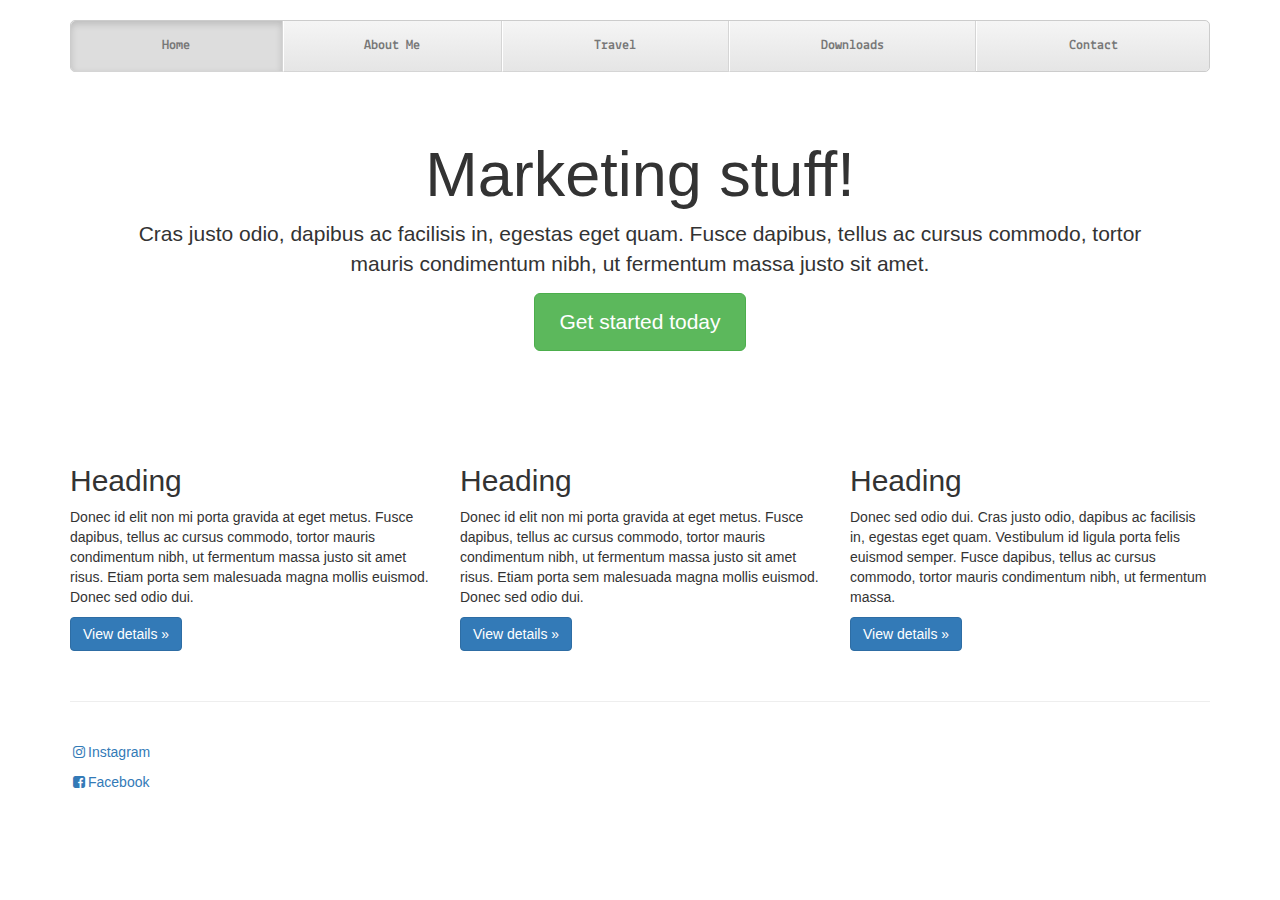
==== index.html @ 90b0741c "v5" ====
<!DOCTYPE html>
<html lang="en">
  <head>
    <meta charset="utf-8">
    <meta http-equiv="X-UA-Compatible" content="IE=edge">
    <meta name="viewport" content="width=device-width, initial-scale=1">
    <!-- The above 3 meta tags *must* come first in the head; any other head content must come *after* these tags -->
    <meta name="description" content="">
    <meta name="author" content="">
    <link rel="icon" href="turntable.png">

    <title>KIEI924 Final Project - Kyle Hughes</title>

    <link href='http://fonts.googleapis.com/css?family=Lekton' rel='stylesheet' type='text/css'>
    <link href='http://fonts.googleapis.com/css?family=Molengo' rel='stylesheet' type='text/css'>
    <link href="http://maxcdn.bootstrapcdn.com/font-awesome/4.2.0/css/font-awesome.min.css" rel="stylesheet">
    <link href="css/bootstrap.min.css" rel="stylesheet">
    <link href="css/styles.css" rel="stylesheet">

  </head>

  <body>

    <div class="container">

      <!-- The justified navigation menu is meant for single line per list item.
           Multiple lines will require custom code not provided by Bootstrap. -->
      <div class="masthead">
        <nav>
          <ul class="nav nav-justified">
            <li class="active"><a href="index.html">Home</a></li>
            <li><a href="about_me.html">About Me</a></li>
            <li><a href="travel.html">Travel</a></li>
            <li><a href="#">Downloads</a></li>
            <li><a href="mailto:k-hughes@kellogg.northwestern.edu?subject=Mail from KIEI-924 Site">Contact</a></li>
          </ul>
        </nav>
      </div>

      <!-- Jumbotron -->
      <div class="jumbotron">
        <h1>Marketing stuff!</h1>
        <p class="lead">Cras justo odio, dapibus ac facilisis in, egestas eget quam. Fusce dapibus, tellus ac cursus commodo, tortor mauris condimentum nibh, ut fermentum massa justo sit amet.</p>
        <p><a class="btn btn-lg btn-success" href="#" role="button">Get started today</a></p>
      </div>

      <!-- Example row of columns -->
      <div class="row">
        <div class="col-lg-4">
          <h2>Heading</h2>
          <p>Donec id elit non mi porta gravida at eget metus. Fusce dapibus, tellus ac cursus commodo, tortor mauris condimentum nibh, ut fermentum massa justo sit amet risus. Etiam porta sem malesuada magna mollis euismod. Donec sed odio dui. </p>
          <p><a class="btn btn-primary" href="#" role="button">View details &raquo;</a></p>
        </div>
        <div class="col-lg-4">
          <h2>Heading</h2>
          <p>Donec id elit non mi porta gravida at eget metus. Fusce dapibus, tellus ac cursus commodo, tortor mauris condimentum nibh, ut fermentum massa justo sit amet risus. Etiam porta sem malesuada magna mollis euismod. Donec sed odio dui. </p>
          <p><a class="btn btn-primary" href="#" role="button">View details &raquo;</a></p>
       </div>
        <div class="col-lg-4">
          <h2>Heading</h2>
          <p>Donec sed odio dui. Cras justo odio, dapibus ac facilisis in, egestas eget quam. Vestibulum id ligula porta felis euismod semper. Fusce dapibus, tellus ac cursus commodo, tortor mauris condimentum nibh, ut fermentum massa.</p>
          <p><a class="btn btn-primary" href="#" role="button">View details &raquo;</a></p>
        </div>
      </div>


      <footer class="footer">
        <p><a href="https://www.instagram.com/analog_rhombus/"><i class="fa fa-instagram fa-fw"></i>Instagram</p>
        <p><a href="https://www.facebook.com/analogrhombus"><i class="fa fa-facebook-square fa-fw"></i>Facebook</p>
      </footer>

    </div>


  </body>
</html>
---- css/styles.css ----
body {
  padding-top: 20px;
}

.footer {
  padding-top: 40px;
  padding-bottom: 40px;
  margin-top: 40px;
  border-top: 1px solid #eee;
}

/* Main marketing message and sign up button */
.jumbotron {
  text-align: center;
  background-color: transparent;
}
.jumbotron .btn {
  padding: 14px 24px;
  font-size: 21px;
}

/* Customize the nav-justified links to be fill the entire space of the .navbar */

.nav-justified {
  background-color: #eee;
  border: 1px solid #ccc;
  border-radius: 5px;
}
.nav-justified > li > a {
  padding-top: 15px;
  padding-bottom: 15px;
  margin-bottom: 0;
  font-weight: bold;
  color: #777;
  text-align: center;
  background-color: #e5e5e5; /* Old browsers */
  background-image: -webkit-gradient(linear, left top, left bottom, from(#f5f5f5), to(#e5e5e5));
  background-image: -webkit-linear-gradient(top, #f5f5f5 0%, #e5e5e5 100%);
  background-image:      -o-linear-gradient(top, #f5f5f5 0%, #e5e5e5 100%);
  background-image:         linear-gradient(to bottom, #f5f5f5 0%,#e5e5e5 100%);
  filter: progid:DXImageTransform.Microsoft.gradient( startColorstr='#f5f5f5', endColorstr='#e5e5e5',GradientType=0 ); /* IE6-9 */
  background-repeat: repeat-x; /* Repeat the gradient */
  border-bottom: 1px solid #d5d5d5;
}
.nav-justified > .active > a,
.nav-justified > .active > a:hover,
.nav-justified > .active > a:focus {
  background-color: #ddd;
  background-image: none;
  -webkit-box-shadow: inset 0 3px 7px rgba(0,0,0,.15);
          box-shadow: inset 0 3px 7px rgba(0,0,0,.15);
}
.nav-justified > li:first-child > a {
  border-radius: 5px 5px 0 0;
}
.nav-justified > li:last-child > a {
  border-bottom: 0;
  border-radius: 0 0 5px 5px;
}

@media (min-width: 768px) {
  .nav-justified {
    max-height: 52px;
  }
  .nav-justified > li > a {
    border-right: 1px solid #d5d5d5;
    border-left: 1px solid #fff;
  }
  .nav-justified > li:first-child > a {
    border-left: 0;
    border-radius: 5px 0 0 5px;
  }
  .nav-justified > li:last-child > a {
    border-right: 0;
    border-radius: 0 5px 5px 0;
  }
}

/* Responsive: Portrait tablets and up */
@media screen and (min-width: 768px) {
  /* Remove the padding we set earlier */
  .masthead,
  .marketing,
  .footer {
    padding-right: 0;
    padding-left: 0;
  }
}

.nav {
  font-family: 'Lekton', Georgia, Times, serif;
  font-size: 14px;
}

.travel {
  padding-top: 20px;
}

.jumbotron {
    background-image: url("img/vinyl.jpg");
}
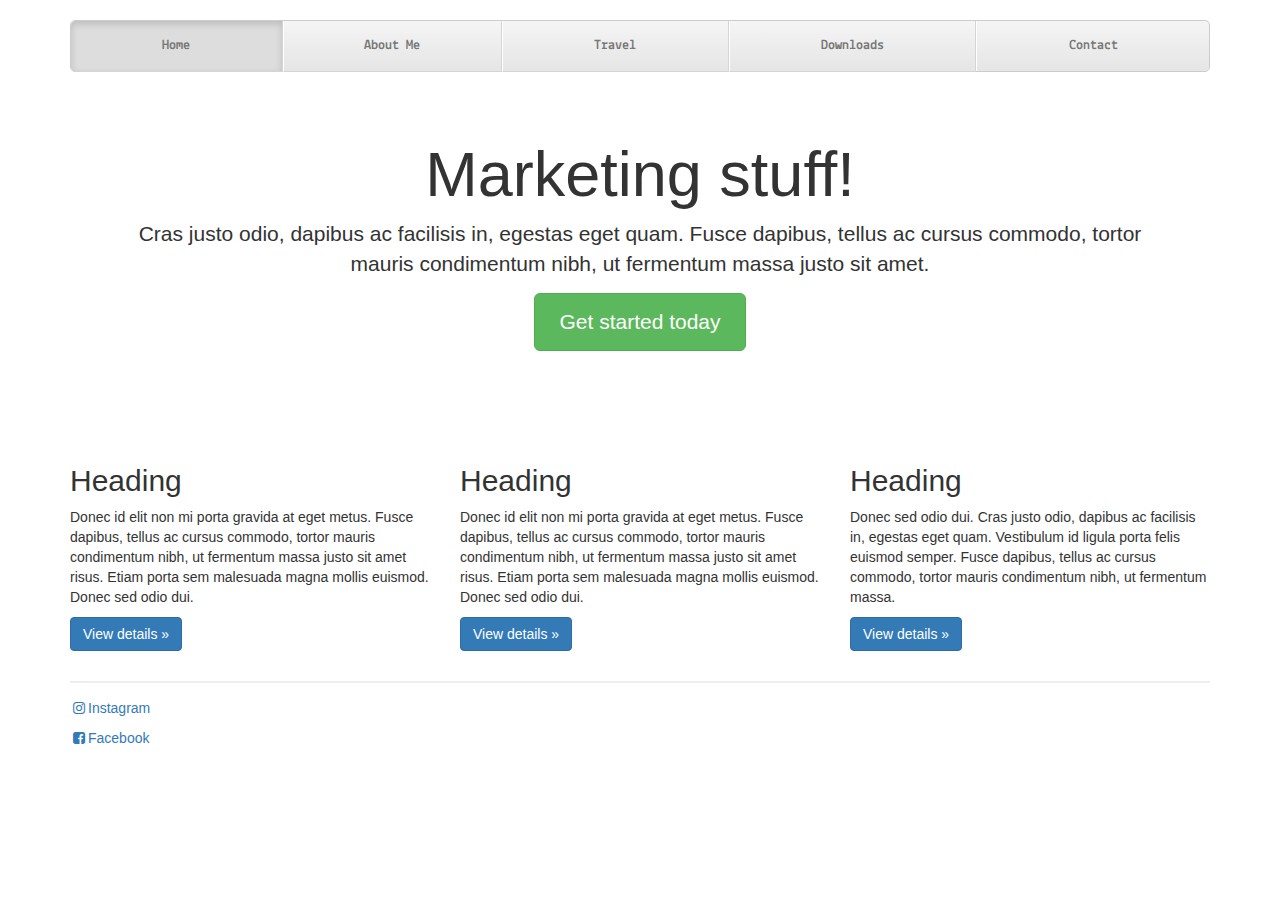
==== commit 32ba9ed6: "fix" ====
--- a/css/styles.css
+++ b/css/styles.css
@@ -3,10 +3,10 @@
 }
 
 .footer {
-  padding-top: 40px;
-  padding-bottom: 40px;
-  margin-top: 40px;
-  border-top: 1px solid #eee;
+  padding-top: 15px;
+  padding-bottom: 15px;
+  margin-top: 20px;
+  border-top: 2px solid #eee;
 }
 
 /* Main marketing message and sign up button */
@@ -95,7 +95,3 @@
 .travel {
   padding-top: 20px;
 }
-
-.jumbotron {
-    background-image: url("img/vinyl.jpg");
-}
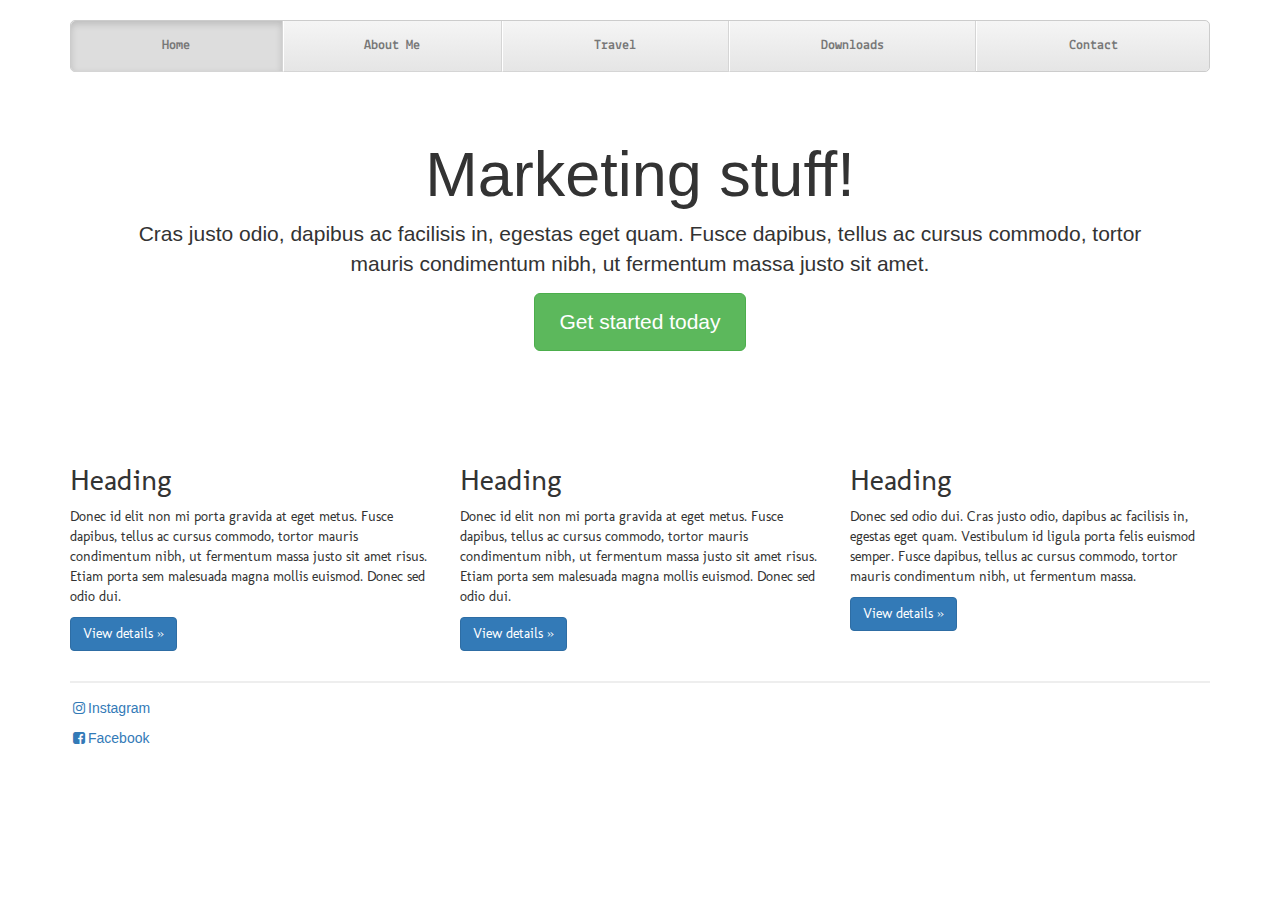
==== commit d79c0ce7: "update" ====
--- a/index.html
+++ b/index.html
@@ -44,7 +44,6 @@
         <p><a class="btn btn-lg btn-success" href="#" role="button">Get started today</a></p>
       </div>
 
-      <!-- Example row of columns -->
       <div class="row">
         <div class="col-lg-4">
           <h2>Heading</h2>
--- a/css/styles.css
+++ b/css/styles.css
@@ -95,3 +95,8 @@
 .travel {
   padding-top: 20px;
 }
+
+.row {
+  font-family: 'Molengo', Georgia, Times, serif;
+  font-size: 14px;
+}
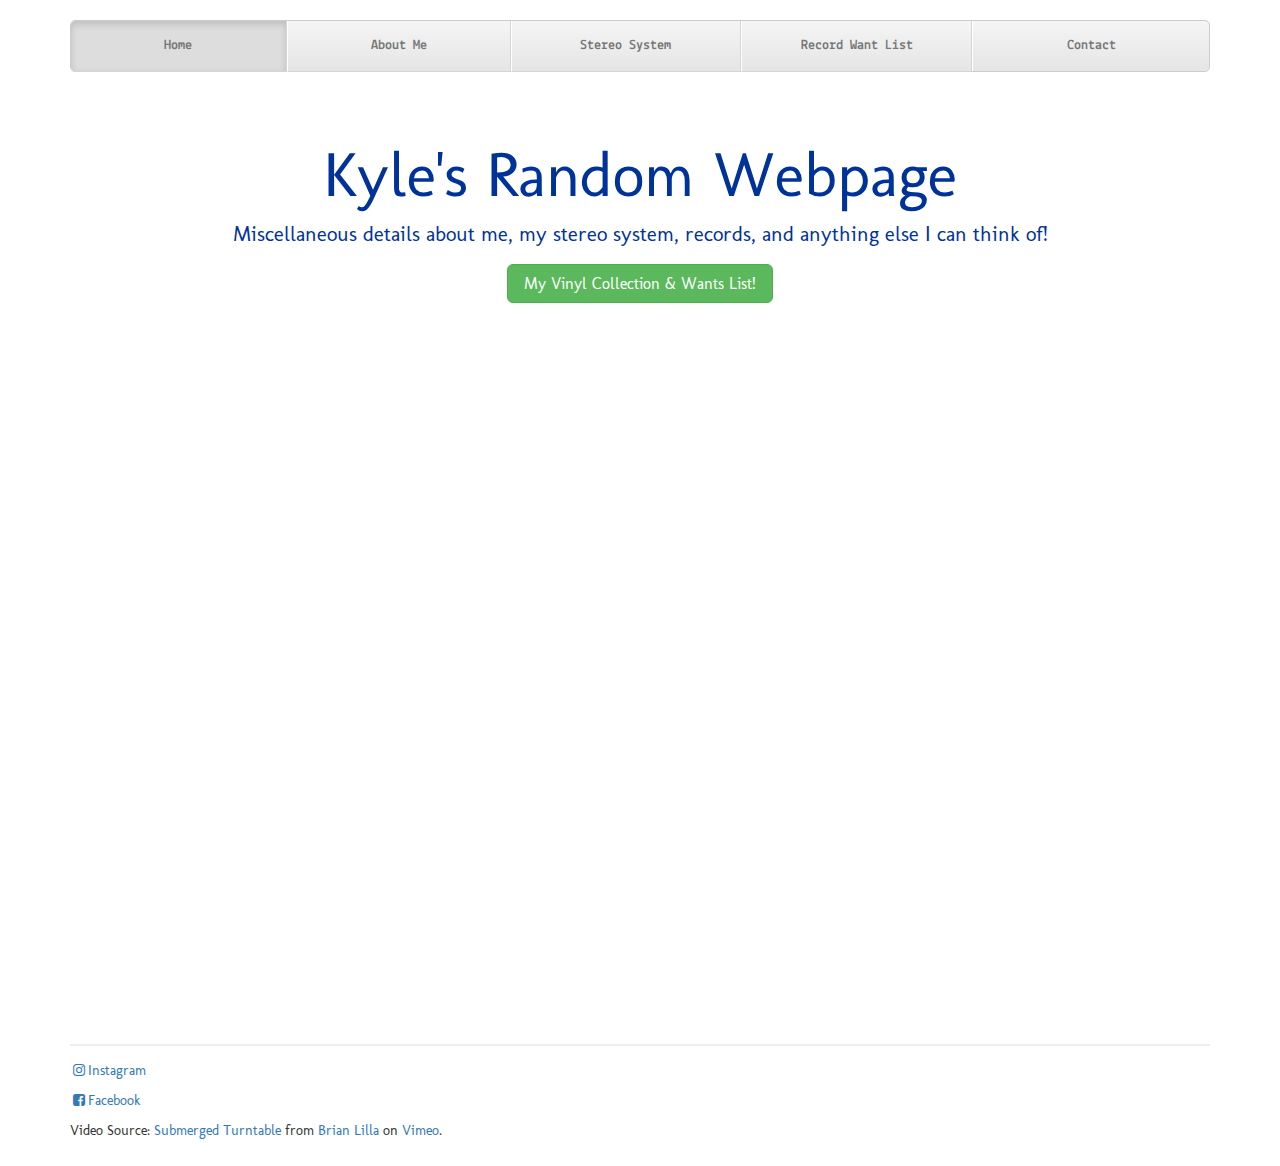
==== commit 70e648b0: "updated" ====
--- a/index.html
+++ b/index.html
@@ -30,8 +30,8 @@
           <ul class="nav nav-justified">
             <li class="active"><a href="index.html">Home</a></li>
             <li><a href="about_me.html">About Me</a></li>
-            <li><a href="travel.html">Travel</a></li>
-            <li><a href="#">Downloads</a></li>
+            <li><a href="stereo.html">Stereo System</a></li>
+            <li><a href="ebay.html">Record Want List</a></li>
             <li><a href="mailto:k-hughes@kellogg.northwestern.edu?subject=Mail from KIEI-924 Site">Contact</a></li>
           </ul>
         </nav>
@@ -39,33 +39,26 @@
 
       <!-- Jumbotron -->
       <div class="jumbotron">
-        <h1>Marketing stuff!</h1>
-        <p class="lead">Cras justo odio, dapibus ac facilisis in, egestas eget quam. Fusce dapibus, tellus ac cursus commodo, tortor mauris condimentum nibh, ut fermentum massa justo sit amet.</p>
-        <p><a class="btn btn-lg btn-success" href="#" role="button">Get started today</a></p>
+        <h1>Kyle's Random Webpage</h1>
+        <p class="lead">Miscellaneous details about me, my stereo system, records, and anything else I can think of!</p>
+        <p><a class="btn btn-lg btn-success" target="_blank" href="http://howsyouredge.com/swap/display.php?page=44" role="button">My Vinyl Collection & Wants List!</a></p>
       </div>
 
-      <div class="row">
-        <div class="col-lg-4">
-          <h2>Heading</h2>
-          <p>Donec id elit non mi porta gravida at eget metus. Fusce dapibus, tellus ac cursus commodo, tortor mauris condimentum nibh, ut fermentum massa justo sit amet risus. Etiam porta sem malesuada magna mollis euismod. Donec sed odio dui. </p>
-          <p><a class="btn btn-primary" href="#" role="button">View details &raquo;</a></p>
-        </div>
-        <div class="col-lg-4">
-          <h2>Heading</h2>
-          <p>Donec id elit non mi porta gravida at eget metus. Fusce dapibus, tellus ac cursus commodo, tortor mauris condimentum nibh, ut fermentum massa justo sit amet risus. Etiam porta sem malesuada magna mollis euismod. Donec sed odio dui. </p>
-          <p><a class="btn btn-primary" href="#" role="button">View details &raquo;</a></p>
-       </div>
-        <div class="col-lg-4">
-          <h2>Heading</h2>
-          <p>Donec sed odio dui. Cras justo odio, dapibus ac facilisis in, egestas eget quam. Vestibulum id ligula porta felis euismod semper. Fusce dapibus, tellus ac cursus commodo, tortor mauris condimentum nibh, ut fermentum massa.</p>
-          <p><a class="btn btn-primary" href="#" role="button">View details &raquo;</a></p>
-        </div>
-      </div>
+      <div class="container">
+        <div class="row">
+          <div class="span6">
+            <div class="embed-responsive embed-responsive-16by9">
+            <iframe src="https://player.vimeo.com/video/38449496" width="100%" height="281" frameborder="0" webkitallowfullscreen mozallowfullscreen allowfullscreen></iframe>
+    </div>
+    </div>
+    </div>
+    </div>
 
 
-      <footer class="footer">
-        <p><a href="https://www.instagram.com/analog_rhombus/"><i class="fa fa-instagram fa-fw"></i>Instagram</p>
-        <p><a href="https://www.facebook.com/analogrhombus"><i class="fa fa-facebook-square fa-fw"></i>Facebook</p>
+      <footer class="footer footerfont">
+        <p><a href="https://www.instagram.com/analog_rhombus/"><i class="fa fa-instagram fa-fw"></i>Instagram</a></p>
+        <p><a href="https://www.facebook.com/analogrhombus"><i class="fa fa-facebook-square fa-fw"></i>Facebook</a></p>
+        <p>Video Source: <a href="https://player.vimeo.com/video/38449496">Submerged Turntable</a> from <a href="https://vimeo.com/brianlilla">Brian Lilla</a> on <a href="https://vimeo.com">Vimeo</a>.</p>
       </footer>
 
     </div>
--- a/css/styles.css
+++ b/css/styles.css
@@ -1,5 +1,6 @@
 body {
   padding-top: 20px;
+  /*background-color: #b2cecf;*/
 }
 
 .footer {
@@ -9,14 +10,19 @@
   border-top: 2px solid #eee;
 }
 
-/* Main marketing message and sign up button */
 .jumbotron {
   text-align: center;
   background-color: transparent;
+  margin-bottom: 0px;
+  background-image: url(img/vinyl.jpg);
+  background-position: 0% 25%;
+  background-size: cover;
+  background-repeat: no-repeat;
+  color: #003399;
 }
 .jumbotron .btn {
-  padding: 14px 24px;
-  font-size: 21px;
+  padding: 8px 16px;
+  font-size: 16px;
 }
 
 /* Customize the nav-justified links to be fill the entire space of the .navbar */
@@ -92,11 +98,11 @@
   font-size: 14px;
 }
 
-.travel {
+.pics {
   padding-top: 20px;
 }
 
-.row {
+.container {
   font-family: 'Molengo', Georgia, Times, serif;
   font-size: 14px;
 }
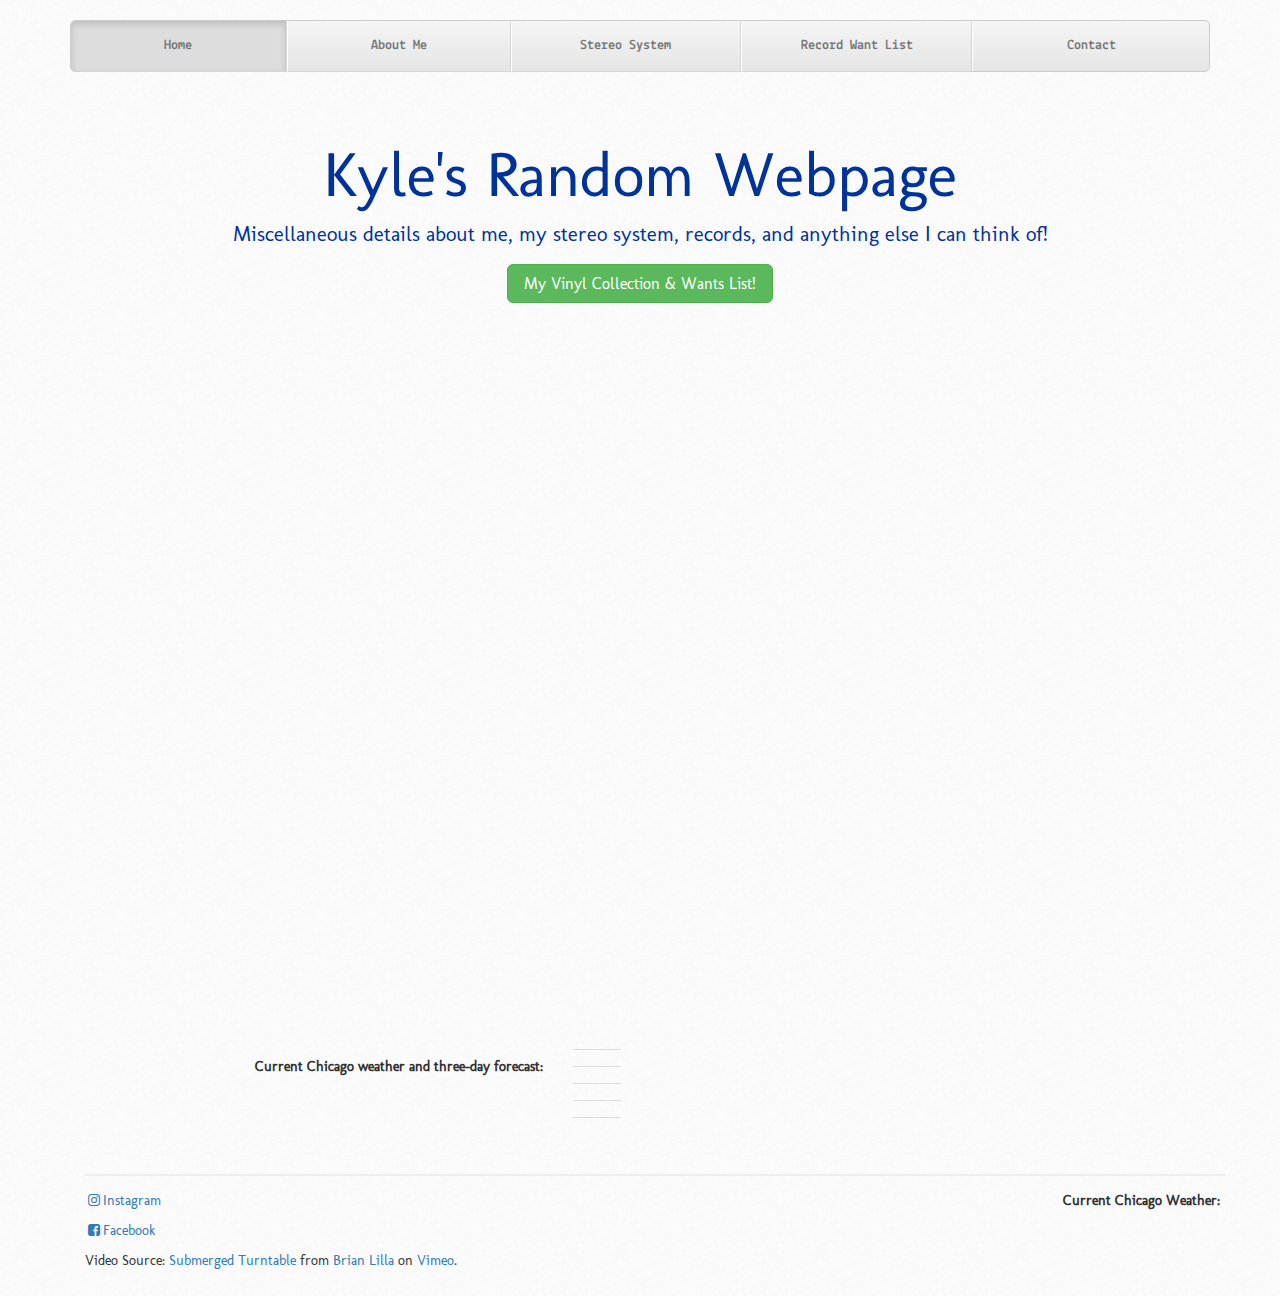
==== commit 8298d0fb: "updated" ====
--- a/index.html
+++ b/index.html
@@ -15,7 +15,12 @@
     <link href='http://fonts.googleapis.com/css?family=Molengo' rel='stylesheet' type='text/css'>
     <link href="http://maxcdn.bootstrapcdn.com/font-awesome/4.2.0/css/font-awesome.min.css" rel="stylesheet">
     <link href="css/bootstrap.min.css" rel="stylesheet">
+    <link rel="stylesheet" type="text/css" href="css/weather-icons.min.css">
+    <link rel="stylesheet" href="http://yui.yahooapis.com/pure/0.6.0/pure-min.css">
     <link href="css/styles.css" rel="stylesheet">
+    <script src="http://ajax.googleapis.com/ajax/libs/jquery/1.11.3/jquery.min.js"></script>
+    <script src="js/bootstrap.min.js"></script>
+    <script src="js/weather.js"></script>
 
   </head>
 
@@ -49,16 +54,57 @@
           <div class="span6">
             <div class="embed-responsive embed-responsive-16by9">
             <iframe src="https://player.vimeo.com/video/38449496" width="100%" height="281" frameborder="0" webkitallowfullscreen mozallowfullscreen allowfullscreen></iframe>
-    </div>
-    </div>
-    </div>
+            </div>
+          </div>
+        </div>
+      <div class="row weather-app">
+        <div class="col-sm-5 text-right">
+          <h5><strong>Current Chicago weather and three-day forecast:</strong></h5>
+        </div>
+        <div class="col-sm-7">
+          <table class="table" style="width: auto">
+            <tr>
+              <td class="current"></td>
+              <td class="weather-report"></td>
+              <td class="weather-icon"></td>
+            </tr>
+            <tr>
+              <td class ="td-date"></td>
+              <td class="td-report"></td>
+              <td class="td-icon"></td>
+            </tr>
+            <tr>
+              <td class ="tm-date"></td>
+              <td class="tm-report"></td>
+              <td class="tm-icon"></td>
+            </tr>
+            <tr>
+              <td class ="da-date"></td>
+              <td class="da-report"></td>
+              <td class="da-icon"></td>
+            </tr>
+            <tr>
+              <td class ="d3-date"></td>
+              <td class="d3-report"></td>
+              <td class="d3-icon"></td>
+            </tr>
+          </table>
+        </div>
+
     </div>
 
 
-      <footer class="footer footerfont">
-        <p><a href="https://www.instagram.com/analog_rhombus/"><i class="fa fa-instagram fa-fw"></i>Instagram</a></p>
-        <p><a href="https://www.facebook.com/analogrhombus"><i class="fa fa-facebook-square fa-fw"></i>Facebook</a></p>
-        <p>Video Source: <a href="https://player.vimeo.com/video/38449496">Submerged Turntable</a> from <a href="https://vimeo.com/brianlilla">Brian Lilla</a> on <a href="https://vimeo.com">Vimeo</a>.</p>
+      <footer class="footer">
+        <div class="row">
+          <div class="col-sm-8">
+            <p><a href="https://www.instagram.com/analog_rhombus/"><span class="fa fa-instagram fa-fw"></span>Instagram</a></p>
+            <p><a href="https://www.facebook.com/analogrhombus"><span class="fa fa-facebook-square fa-fw"></span>Facebook</a></p>
+            <p>Video Source: <a href="https://player.vimeo.com/video/38449496">Submerged Turntable</a> from <a href="https://vimeo.com/brianlilla">Brian Lilla</a> on <a href="https://vimeo.com">Vimeo</a>.</p>
+          </div>
+          <div class="col-sm-4 text-right">
+            <p><b>Current Chicago Weather: </b><span class="footer-report"></span><span class="footer-icon"></span></p>
+          </div>
+        </div>
       </footer>
 
     </div>
--- a/css/weather-icons.min.css
+++ b/css/weather-icons.min.css
@@ -0,0 +1,41 @@
+/*!
+ *  Weather Icons 2.0
+ *  Updated August 1, 2015
+ *  Weather themed icons for Bootstrap
+ *  Author - Erik Flowers - erik@helloerik.com
+ *  Email: erik@helloerik.com
+ *  Twitter: http://twitter.com/Erik_UX
+ *  ------------------------------------------------------------------------------
+ *  Maintained at http://erikflowers.github.io/weather-icons
+ *
+ *  License
+ *  ------------------------------------------------------------------------------
+ *  - Font licensed under SIL OFL 1.1 -
+ *    http://scripts.sil.org/OFL
+ *  - CSS, SCSS and LESS are licensed under MIT License -
+ *    http://opensource.org/licenses/mit-license.html
+ *  - Documentation licensed under CC BY 3.0 -
+ *    http://creativecommons.org/licenses/by/3.0/
+ *  - Inspired by and works great as a companion with Font Awesome
+ *    "Font Awesome by Dave Gandy - http://fontawesome.io"
+ *//*!
+ *  Weather Icons 2.0
+ *  Updated August 1, 2015
+ *  Weather themed icons for Bootstrap
+ *  Author - Erik Flowers - erik@helloerik.com
+ *  Email: erik@helloerik.com
+ *  Twitter: http://twitter.com/Erik_UX
+ *  ------------------------------------------------------------------------------
+ *  Maintained at http://erikflowers.github.io/weather-icons
+ *
+ *  License
+ *  ------------------------------------------------------------------------------
+ *  - Font licensed under SIL OFL 1.1 -
+ *    http://scripts.sil.org/OFL
+ *  - CSS, SCSS and LESS are licensed under MIT License -
+ *    http://opensource.org/licenses/mit-license.html
+ *  - Documentation licensed under CC BY 3.0 -
+ *    http://creativecommons.org/licenses/by/3.0/
+ *  - Inspired by and works great as a companion with Font Awesome
+ *    "Font Awesome by Dave Gandy - http://fontawesome.io"
+ */@font-face{font-family:weathericons;src:url(../font/weathericons-regular-webfont.eot);src:url(../font/weathericons-regular-webfont.eot?#iefix) format('embedded-opentype'),url(../font/weathericons-regular-webfont.woff2) format('woff2'),url(../font/weathericons-regular-webfont.woff) format('woff'),url(../font/weathericons-regular-webfont.ttf) format('truetype'),url(../font/weathericons-regular-webfont.svg#weather_iconsregular) format('svg');font-weight:400;font-style:normal}.wi{display:inline-block;font-family:weathericons;font-style:normal;font-weight:400;line-height:1;-webkit-font-smoothing:antialiased;-moz-osx-font-smoothing:grayscale}.wi-fw{text-align:center;width:1.4em}.wi-rotate-90{filter:progid:DXImageTransform.Microsoft.BasicImage(rotation=1);-webkit-transform:rotate(90deg);-ms-transform:rotate(90deg);transform:rotate(90deg)}.wi-rotate-180{filter:progid:DXImageTransform.Microsoft.BasicImage(rotation=2);-webkit-transform:rotate(180deg);-ms-transform:rotate(180deg);transform:rotate(180deg)}.wi-rotate-270{filter:progid:DXImageTransform.Microsoft.BasicImage(rotation=3);-webkit-transform:rotate(270deg);-ms-transform:rotate(270deg);transform:rotate(270deg)}.wi-flip-horizontal{filter:progid:DXImageTransform.Microsoft.BasicImage(rotation=0, mirror=1);-webkit-transform:scale(-1,1);-ms-transform:scale(-1,1);transform:scale(-1,1)}.wi-flip-vertical{filter:progid:DXImageTransform.Microsoft.BasicImage(rotation=2, mirror=1);-webkit-transform:scale(1,-1);-ms-transform:scale(1,-1);transform:scale(1,-1)}.wi-day-sunny:before{content:"\f00d"}.wi-day-cloudy:before{content:"\f002"}.wi-day-cloudy-gusts:before{content:"\f000"}.wi-day-cloudy-windy:before{content:"\f001"}.wi-day-fog:before{content:"\f003"}.wi-day-hail:before{content:"\f004"}.wi-day-haze:before{content:"\f0b6"}.wi-day-lightning:before{content:"\f005"}.wi-day-rain:before{content:"\f008"}.wi-day-rain-mix:before{content:"\f006"}.wi-day-rain-wind:before{content:"\f007"}.wi-day-showers:before{content:"\f009"}.wi-day-sleet:before{content:"\f0b2"}.wi-day-sleet-storm:before{content:"\f068"}.wi-day-snow:before{content:"\f00a"}.wi-day-snow-thunderstorm:before{content:"\f06b"}.wi-day-snow-wind:before{content:"\f065"}.wi-day-sprinkle:before{content:"\f00b"}.wi-day-storm-showers:before{content:"\f00e"}.wi-day-sunny-overcast:before{content:"\f00c"}.wi-day-thunderstorm:before{content:"\f010"}.wi-day-windy:before{content:"\f085"}.wi-solar-eclipse:before{content:"\f06e"}.wi-hot:before{content:"\f072"}.wi-day-cloudy-high:before{content:"\f07d"}.wi-day-light-wind:before{content:"\f0c4"}.wi-night-clear:before{content:"\f02e"}.wi-night-alt-cloudy:before{content:"\f086"}.wi-night-alt-cloudy-gusts:before{content:"\f022"}.wi-night-alt-cloudy-windy:before{content:"\f023"}.wi-night-alt-hail:before{content:"\f024"}.wi-night-alt-lightning:before{content:"\f025"}.wi-night-alt-rain:before{content:"\f028"}.wi-night-alt-rain-mix:before{content:"\f026"}.wi-night-alt-rain-wind:before{content:"\f027"}.wi-night-alt-showers:before{content:"\f029"}.wi-night-alt-sleet:before{content:"\f0b4"}.wi-night-alt-sleet-storm:before{content:"\f06a"}.wi-night-alt-snow:before{content:"\f02a"}.wi-night-alt-snow-thunderstorm:before{content:"\f06d"}.wi-night-alt-snow-wind:before{content:"\f067"}.wi-night-alt-sprinkle:before{content:"\f02b"}.wi-night-alt-storm-showers:before{content:"\f02c"}.wi-night-alt-thunderstorm:before{content:"\f02d"}.wi-night-cloudy:before{content:"\f031"}.wi-night-cloudy-gusts:before{content:"\f02f"}.wi-night-cloudy-windy:before{content:"\f030"}.wi-night-fog:before{content:"\f04a"}.wi-night-hail:before{content:"\f032"}.wi-night-lightning:before{content:"\f033"}.wi-night-partly-cloudy:before{content:"\f083"}.wi-night-rain:before{content:"\f036"}.wi-night-rain-mix:before{content:"\f034"}.wi-night-rain-wind:before{content:"\f035"}.wi-night-showers:before{content:"\f037"}.wi-night-sleet:before{content:"\f0b3"}.wi-night-sleet-storm:before{content:"\f069"}.wi-night-snow:before{content:"\f038"}.wi-night-snow-thunderstorm:before{content:"\f06c"}.wi-night-snow-wind:before{content:"\f066"}.wi-night-sprinkle:before{content:"\f039"}.wi-night-storm-showers:before{content:"\f03a"}.wi-night-thunderstorm:before{content:"\f03b"}.wi-lunar-eclipse:before{content:"\f070"}.wi-stars:before{content:"\f077"}.wi-storm-showers:before{content:"\f01d"}.wi-thunderstorm:before{content:"\f01e"}.wi-night-alt-cloudy-high:before{content:"\f07e"}.wi-night-cloudy-high:before{content:"\f080"}.wi-night-alt-partly-cloudy:before{content:"\f081"}.wi-cloud:before{content:"\f041"}.wi-cloudy:before{content:"\f013"}.wi-cloudy-gusts:before{content:"\f011"}.wi-cloudy-windy:before{content:"\f012"}.wi-fog:before{content:"\f014"}.wi-hail:before{content:"\f015"}.wi-rain:before{content:"\f019"}.wi-rain-mix:before{content:"\f017"}.wi-rain-wind:before{content:"\f018"}.wi-showers:before{content:"\f01a"}.wi-sleet:before{content:"\f0b5"}.wi-snow:before{content:"\f01b"}.wi-sprinkle:before{content:"\f01c"}.wi-storm-showers:before{content:"\f01d"}.wi-thunderstorm:before{content:"\f01e"}.wi-snow-wind:before{content:"\f064"}.wi-snow:before{content:"\f01b"}.wi-smog:before{content:"\f074"}.wi-smoke:before{content:"\f062"}.wi-lightning:before{content:"\f016"}.wi-raindrops:before{content:"\f04e"}.wi-raindrop:before{content:"\f078"}.wi-dust:before{content:"\f063"}.wi-snowflake-cold:before{content:"\f076"}.wi-windy:before{content:"\f021"}.wi-strong-wind:before{content:"\f050"}.wi-sandstorm:before{content:"\f082"}.wi-earthquake:before{content:"\f0c6"}.wi-fire:before{content:"\f0c7"}.wi-flood:before{content:"\f07c"}.wi-meteor:before{content:"\f071"}.wi-tsunami:before{content:"\f0c5"}.wi-volcano:before{content:"\f0c8"}.wi-hurricane:before{content:"\f073"}.wi-tornado:before{content:"\f056"}.wi-small-craft-advisory:before{content:"\f0cc"}.wi-gale-warning:before{content:"\f0cd"}.wi-storm-warning:before{content:"\f0ce"}.wi-hurricane-warning:before{content:"\f0cf"}.wi-wind-direction:before{content:"\f0b1"}.wi-alien:before{content:"\f075"}.wi-celsius:before{content:"\f03c"}.wi-fahrenheit:before{content:"\f045"}.wi-degrees:before{content:"\f042"}.wi-thermometer:before{content:"\f055"}.wi-thermometer-exterior:before{content:"\f053"}.wi-thermometer-internal:before{content:"\f054"}.wi-cloud-down:before{content:"\f03d"}.wi-cloud-up:before{content:"\f040"}.wi-cloud-refresh:before{content:"\f03e"}.wi-horizon:before{content:"\f047"}.wi-horizon-alt:before{content:"\f046"}.wi-sunrise:before{content:"\f051"}.wi-sunset:before{content:"\f052"}.wi-moonrise:before{content:"\f0c9"}.wi-moonset:before{content:"\f0ca"}.wi-refresh:before{content:"\f04c"}.wi-refresh-alt:before{content:"\f04b"}.wi-umbrella:before{content:"\f084"}.wi-barometer:before{content:"\f079"}.wi-humidity:before{content:"\f07a"}.wi-na:before{content:"\f07b"}.wi-train:before{content:"\f0cb"}.wi-moon-new:before{content:"\f095"}.wi-moon-waxing-crescent-1:before{content:"\f096"}.wi-moon-waxing-crescent-2:before{content:"\f097"}.wi-moon-waxing-crescent-3:before{content:"\f098"}.wi-moon-waxing-crescent-4:before{content:"\f099"}.wi-moon-waxing-crescent-5:before{content:"\f09a"}.wi-moon-waxing-crescent-6:before{content:"\f09b"}.wi-moon-first-quarter:before{content:"\f09c"}.wi-moon-waxing-gibbous-1:before{content:"\f09d"}.wi-moon-waxing-gibbous-2:before{content:"\f09e"}.wi-moon-waxing-gibbous-3:before{content:"\f09f"}.wi-moon-waxing-gibbous-4:before{content:"\f0a0"}.wi-moon-waxing-gibbous-5:before{content:"\f0a1"}.wi-moon-waxing-gibbous-6:before{content:"\f0a2"}.wi-moon-full:before{content:"\f0a3"}.wi-moon-waning-gibbous-1:before{content:"\f0a4"}.wi-moon-waning-gibbous-2:before{content:"\f0a5"}.wi-moon-waning-gibbous-3:before{content:"\f0a6"}.wi-moon-waning-gibbous-4:before{content:"\f0a7"}.wi-moon-waning-gibbous-5:before{content:"\f0a8"}.wi-moon-waning-gibbous-6:before{content:"\f0a9"}.wi-moon-third-quarter:before{content:"\f0aa"}.wi-moon-waning-crescent-1:before{content:"\f0ab"}.wi-moon-waning-crescent-2:before{content:"\f0ac"}.wi-moon-waning-crescent-3:before{content:"\f0ad"}.wi-moon-waning-crescent-4:before{content:"\f0ae"}.wi-moon-waning-crescent-5:before{content:"\f0af"}.wi-moon-waning-crescent-6:before{content:"\f0b0"}.wi-moon-alt-new:before{content:"\f0eb"}.wi-moon-alt-waxing-crescent-1:before{content:"\f0d0"}.wi-moon-alt-waxing-crescent-2:before{content:"\f0d1"}.wi-moon-alt-waxing-crescent-3:before{content:"\f0d2"}.wi-moon-alt-waxing-crescent-4:before{content:"\f0d3"}.wi-moon-alt-waxing-crescent-5:before{content:"\f0d4"}.wi-moon-alt-waxing-crescent-6:before{content:"\f0d5"}.wi-moon-alt-first-quarter:before{content:"\f0d6"}.wi-moon-alt-waxing-gibbous-1:before{content:"\f0d7"}.wi-moon-alt-waxing-gibbous-2:before{content:"\f0d8"}.wi-moon-alt-waxing-gibbous-3:before{content:"\f0d9"}.wi-moon-alt-waxing-gibbous-4:before{content:"\f0da"}.wi-moon-alt-waxing-gibbous-5:before{content:"\f0db"}.wi-moon-alt-waxing-gibbous-6:before{content:"\f0dc"}.wi-moon-alt-full:before{content:"\f0dd"}.wi-moon-alt-waning-gibbous-1:before{content:"\f0de"}.wi-moon-alt-waning-gibbous-2:before{content:"\f0df"}.wi-moon-alt-waning-gibbous-3:before{content:"\f0e0"}.wi-moon-alt-waning-gibbous-4:before{content:"\f0e1"}.wi-moon-alt-waning-gibbous-5:before{content:"\f0e2"}.wi-moon-alt-waning-gibbous-6:before{content:"\f0e3"}.wi-moon-alt-third-quarter:before{content:"\f0e4"}.wi-moon-alt-waning-crescent-1:before{content:"\f0e5"}.wi-moon-alt-waning-crescent-2:before{content:"\f0e6"}.wi-moon-alt-waning-crescent-3:before{content:"\f0e7"}.wi-moon-alt-waning-crescent-4:before{content:"\f0e8"}.wi-moon-alt-waning-crescent-5:before{content:"\f0e9"}.wi-moon-alt-waning-crescent-6:before{content:"\f0ea"}.wi-moon-0:before{content:"\f095"}.wi-moon-1:before{content:"\f096"}.wi-moon-2:before{content:"\f097"}.wi-moon-3:before{content:"\f098"}.wi-moon-4:before{content:"\f099"}.wi-moon-5:before{content:"\f09a"}.wi-moon-6:before{content:"\f09b"}.wi-moon-7:before{content:"\f09c"}.wi-moon-8:before{content:"\f09d"}.wi-moon-9:before{content:"\f09e"}.wi-moon-10:before{content:"\f09f"}.wi-moon-11:before{content:"\f0a0"}.wi-moon-12:before{content:"\f0a1"}.wi-moon-13:before{content:"\f0a2"}.wi-moon-14:before{content:"\f0a3"}.wi-moon-15:before{content:"\f0a4"}.wi-moon-16:before{content:"\f0a5"}.wi-moon-17:before{content:"\f0a6"}.wi-moon-18:before{content:"\f0a7"}.wi-moon-19:before{content:"\f0a8"}.wi-moon-20:before{content:"\f0a9"}.wi-moon-21:before{content:"\f0aa"}.wi-moon-22:before{content:"\f0ab"}.wi-moon-23:before{content:"\f0ac"}.wi-moon-24:before{content:"\f0ad"}.wi-moon-25:before{content:"\f0ae"}.wi-moon-26:before{content:"\f0af"}.wi-moon-27:before{content:"\f0b0"}.wi-time-1:before{content:"\f08a"}.wi-time-2:before{content:"\f08b"}.wi-time-3:before{content:"\f08c"}.wi-time-4:before{content:"\f08d"}.wi-time-5:before{content:"\f08e"}.wi-time-6:before{content:"\f08f"}.wi-time-7:before{content:"\f090"}.wi-time-8:before{content:"\f091"}.wi-time-9:before{content:"\f092"}.wi-time-10:before{content:"\f093"}.wi-time-11:before{content:"\f094"}.wi-time-12:before{content:"\f089"}.wi-direction-up:before{content:"\f058"}.wi-direction-up-right:before{content:"\f057"}.wi-direction-right:before{content:"\f04d"}.wi-direction-down-right:before{content:"\f088"}.wi-direction-down:before{content:"\f044"}.wi-direction-down-left:before{content:"\f043"}.wi-direction-left:before{content:"\f048"}.wi-direction-up-left:before{content:"\f087"}.wi-wind-beaufort-0:before{content:"\f0b7"}.wi-wind-beaufort-1:before{content:"\f0b8"}.wi-wind-beaufort-2:before{content:"\f0b9"}.wi-wind-beaufort-3:before{content:"\f0ba"}.wi-wind-beaufort-4:before{content:"\f0bb"}.wi-wind-beaufort-5:before{content:"\f0bc"}.wi-wind-beaufort-6:before{content:"\f0bd"}.wi-wind-beaufort-7:before{content:"\f0be"}.wi-wind-beaufort-8:before{content:"\f0bf"}.wi-wind-beaufort-9:before{content:"\f0c0"}.wi-wind-beaufort-10:before{content:"\f0c1"}.wi-wind-beaufort-11:before{content:"\f0c2"}.wi-wind-beaufort-12:before{content:"\f0c3"}.wi-yahoo-0:before{content:"\f056"}.wi-yahoo-1:before{content:"\f00e"}.wi-yahoo-2:before{content:"\f073"}.wi-yahoo-3:before{content:"\f01e"}.wi-yahoo-4:before{content:"\f01e"}.wi-yahoo-5:before{content:"\f017"}.wi-yahoo-6:before{content:"\f017"}.wi-yahoo-7:before{content:"\f017"}.wi-yahoo-8:before{content:"\f015"}.wi-yahoo-9:before{content:"\f01a"}.wi-yahoo-10:before{content:"\f015"}.wi-yahoo-11:before{content:"\f01a"}.wi-yahoo-12:before{content:"\f01a"}.wi-yahoo-13:before{content:"\f01b"}.wi-yahoo-14:before{content:"\f00a"}.wi-yahoo-15:before{content:"\f064"}.wi-yahoo-16:before{content:"\f01b"}.wi-yahoo-17:before{content:"\f015"}.wi-yahoo-18:before{content:"\f017"}.wi-yahoo-19:before{content:"\f063"}.wi-yahoo-20:before{content:"\f014"}.wi-yahoo-21:before{content:"\f021"}.wi-yahoo-22:before{content:"\f062"}.wi-yahoo-23:before{content:"\f050"}.wi-yahoo-24:before{content:"\f050"}.wi-yahoo-25:before{content:"\f076"}.wi-yahoo-26:before{content:"\f013"}.wi-yahoo-27:before{content:"\f031"}.wi-yahoo-28:before{content:"\f002"}.wi-yahoo-29:before{content:"\f031"}.wi-yahoo-30:before{content:"\f002"}.wi-yahoo-31:before{content:"\f02e"}.wi-yahoo-32:before{content:"\f00d"}.wi-yahoo-33:before{content:"\f083"}.wi-yahoo-34:before{content:"\f00c"}.wi-yahoo-35:before{content:"\f017"}.wi-yahoo-36:before{content:"\f072"}.wi-yahoo-37:before{content:"\f00e"}.wi-yahoo-38:before{content:"\f00e"}.wi-yahoo-39:before{content:"\f00e"}.wi-yahoo-40:before{content:"\f01a"}.wi-yahoo-41:before{content:"\f064"}.wi-yahoo-42:before{content:"\f01b"}.wi-yahoo-43:before{content:"\f064"}.wi-yahoo-44:before{content:"\f00c"}.wi-yahoo-45:before{content:"\f00e"}.wi-yahoo-46:before{content:"\f01b"}.wi-yahoo-47:before{content:"\f00e"}.wi-yahoo-3200:before{content:"\f077"}.wi-forecast-io-clear-day:before{content:"\f00d"}.wi-forecast-io-clear-night:before{content:"\f02e"}.wi-forecast-io-rain:before{content:"\f019"}.wi-forecast-io-snow:before{content:"\f01b"}.wi-forecast-io-sleet:before{content:"\f0b5"}.wi-forecast-io-wind:before{content:"\f050"}.wi-forecast-io-fog:before{content:"\f014"}.wi-forecast-io-cloudy:before{content:"\f013"}.wi-forecast-io-partly-cloudy-day:before{content:"\f002"}.wi-forecast-io-partly-cloudy-night:before{content:"\f031"}.wi-forecast-io-hail:before{content:"\f015"}.wi-forecast-io-thunderstorm:before{content:"\f01e"}.wi-forecast-io-tornado:before{content:"\f056"}.wi-wmo4680-00:before,.wi-wmo4680-0:before{content:"\f055"}.wi-wmo4680-01:before,.wi-wmo4680-1:before{content:"\f013"}.wi-wmo4680-02:before,.wi-wmo4680-2:before{content:"\f055"}.wi-wmo4680-03:before,.wi-wmo4680-3:before{content:"\f013"}.wi-wmo4680-04:before,.wi-wmo4680-4:before{content:"\f014"}.wi-wmo4680-05:before,.wi-wmo4680-5:before{content:"\f014"}.wi-wmo4680-10:before{content:"\f014"}.wi-wmo4680-11:before{content:"\f014"}.wi-wmo4680-12:before{content:"\f016"}.wi-wmo4680-18:before{content:"\f050"}.wi-wmo4680-20:before{content:"\f014"}.wi-wmo4680-21:before{content:"\f017"}.wi-wmo4680-22:before{content:"\f017"}.wi-wmo4680-23:before{content:"\f019"}.wi-wmo4680-24:before{content:"\f01b"}.wi-wmo4680-25:before{content:"\f015"}.wi-wmo4680-26:before{content:"\f01e"}.wi-wmo4680-27:before{content:"\f063"}.wi-wmo4680-28:before{content:"\f063"}.wi-wmo4680-29:before{content:"\f063"}.wi-wmo4680-30:before{content:"\f014"}.wi-wmo4680-31:before{content:"\f014"}.wi-wmo4680-32:before{content:"\f014"}.wi-wmo4680-33:before{content:"\f014"}.wi-wmo4680-34:before{content:"\f014"}.wi-wmo4680-35:before{content:"\f014"}.wi-wmo4680-40:before{content:"\f017"}.wi-wmo4680-41:before{content:"\f01c"}.wi-wmo4680-42:before{content:"\f019"}.wi-wmo4680-43:before{content:"\f01c"}.wi-wmo4680-44:before{content:"\f019"}.wi-wmo4680-45:before{content:"\f015"}.wi-wmo4680-46:before{content:"\f015"}.wi-wmo4680-47:before{content:"\f01b"}.wi-wmo4680-48:before{content:"\f01b"}.wi-wmo4680-50:before{content:"\f01c"}.wi-wmo4680-51:before{content:"\f01c"}.wi-wmo4680-52:before{content:"\f019"}.wi-wmo4680-53:before{content:"\f019"}.wi-wmo4680-54:before{content:"\f076"}.wi-wmo4680-55:before{content:"\f076"}.wi-wmo4680-56:before{content:"\f076"}.wi-wmo4680-57:before{content:"\f01c"}.wi-wmo4680-58:before{content:"\f019"}.wi-wmo4680-60:before{content:"\f01c"}.wi-wmo4680-61:before{content:"\f01c"}.wi-wmo4680-62:before{content:"\f019"}.wi-wmo4680-63:before{content:"\f019"}.wi-wmo4680-64:before{content:"\f015"}.wi-wmo4680-65:before{content:"\f015"}.wi-wmo4680-66:before{content:"\f015"}.wi-wmo4680-67:before{content:"\f017"}.wi-wmo4680-68:before{content:"\f017"}.wi-wmo4680-70:before{content:"\f01b"}.wi-wmo4680-71:before{content:"\f01b"}.wi-wmo4680-72:before{content:"\f01b"}.wi-wmo4680-73:before{content:"\f01b"}.wi-wmo4680-74:before{content:"\f076"}.wi-wmo4680-75:before{content:"\f076"}.wi-wmo4680-76:before{content:"\f076"}.wi-wmo4680-77:before{content:"\f01b"}.wi-wmo4680-78:before{content:"\f076"}.wi-wmo4680-80:before{content:"\f019"}.wi-wmo4680-81:before{content:"\f01c"}.wi-wmo4680-82:before{content:"\f019"}.wi-wmo4680-83:before{content:"\f019"}.wi-wmo4680-84:before{content:"\f01d"}.wi-wmo4680-85:before{content:"\f017"}.wi-wmo4680-86:before{content:"\f017"}.wi-wmo4680-87:before{content:"\f017"}.wi-wmo4680-89:before{content:"\f015"}.wi-wmo4680-90:before{content:"\f016"}.wi-wmo4680-91:before{content:"\f01d"}.wi-wmo4680-92:before{content:"\f01e"}.wi-wmo4680-93:before{content:"\f01e"}.wi-wmo4680-94:before{content:"\f016"}.wi-wmo4680-95:before{content:"\f01e"}.wi-wmo4680-96:before{content:"\f01e"}.wi-wmo4680-99:before{content:"\f056"}.wi-owm-200:before{content:"\f01e"}.wi-owm-201:before{content:"\f01e"}.wi-owm-202:before{content:"\f01e"}.wi-owm-210:before{content:"\f016"}.wi-owm-211:before{content:"\f016"}.wi-owm-212:before{content:"\f016"}.wi-owm-221:before{content:"\f016"}.wi-owm-230:before{content:"\f01e"}.wi-owm-231:before{content:"\f01e"}.wi-owm-232:before{content:"\f01e"}.wi-owm-300:before{content:"\f01c"}.wi-owm-301:before{content:"\f01c"}.wi-owm-302:before{content:"\f019"}.wi-owm-310:before{content:"\f017"}.wi-owm-311:before{content:"\f019"}.wi-owm-312:before{content:"\f019"}.wi-owm-313:before{content:"\f01a"}.wi-owm-314:before{content:"\f019"}.wi-owm-321:before{content:"\f01c"}.wi-owm-500:before{content:"\f01c"}.wi-owm-501:before{content:"\f019"}.wi-owm-502:before{content:"\f019"}.wi-owm-503:before{content:"\f019"}.wi-owm-504:before{content:"\f019"}.wi-owm-511:before{content:"\f017"}.wi-owm-520:before{content:"\f01a"}.wi-owm-521:before{content:"\f01a"}.wi-owm-522:before{content:"\f01a"}.wi-owm-531:before{content:"\f01d"}.wi-owm-600:before{content:"\f01b"}.wi-owm-601:before{content:"\f01b"}.wi-owm-602:before{content:"\f0b5"}.wi-owm-611:before{content:"\f017"}.wi-owm-612:before{content:"\f017"}.wi-owm-615:before{content:"\f017"}.wi-owm-616:before{content:"\f017"}.wi-owm-620:before{content:"\f017"}.wi-owm-621:before{content:"\f01b"}.wi-owm-622:before{content:"\f01b"}.wi-owm-701:before{content:"\f01a"}.wi-owm-711:before{content:"\f062"}.wi-owm-721:before{content:"\f0b6"}.wi-owm-731:before{content:"\f063"}.wi-owm-741:before{content:"\f014"}.wi-owm-761:before{content:"\f063"}.wi-owm-762:before{content:"\f063"}.wi-owm-771:before{content:"\f011"}.wi-owm-781:before{content:"\f056"}.wi-owm-800:before{content:"\f00d"}.wi-owm-801:before{content:"\f011"}.wi-owm-802:before{content:"\f011"}.wi-owm-803:before{content:"\f012"}.wi-owm-804:before{content:"\f013"}.wi-owm-900:before{content:"\f056"}.wi-owm-901:before{content:"\f01d"}.wi-owm-902:before{content:"\f073"}.wi-owm-903:before{content:"\f076"}.wi-owm-904:before{content:"\f072"}.wi-owm-905:before{content:"\f021"}.wi-owm-906:before{content:"\f015"}.wi-owm-957:before{content:"\f050"}.wi-owm-day-200:before{content:"\f010"}.wi-owm-day-201:before{content:"\f010"}.wi-owm-day-202:before{content:"\f010"}.wi-owm-day-210:before{content:"\f005"}.wi-owm-day-211:before{content:"\f005"}.wi-owm-day-212:before{content:"\f005"}.wi-owm-day-221:before{content:"\f005"}.wi-owm-day-230:before{content:"\f010"}.wi-owm-day-231:before{content:"\f010"}.wi-owm-day-232:before{content:"\f010"}.wi-owm-day-300:before{content:"\f00b"}.wi-owm-day-301:before{content:"\f00b"}.wi-owm-day-302:before{content:"\f008"}.wi-owm-day-310:before{content:"\f008"}.wi-owm-day-311:before{content:"\f008"}.wi-owm-day-312:before{content:"\f008"}.wi-owm-day-313:before{content:"\f008"}.wi-owm-day-314:before{content:"\f008"}.wi-owm-day-321:before{content:"\f00b"}.wi-owm-day-500:before{content:"\f00b"}.wi-owm-day-501:before{content:"\f008"}.wi-owm-day-502:before{content:"\f008"}.wi-owm-day-503:before{content:"\f008"}.wi-owm-day-504:before{content:"\f008"}.wi-owm-day-511:before{content:"\f006"}.wi-owm-day-520:before{content:"\f009"}.wi-owm-day-521:before{content:"\f009"}.wi-owm-day-522:before{content:"\f009"}.wi-owm-day-531:before{content:"\f00e"}.wi-owm-day-600:before{content:"\f00a"}.wi-owm-day-601:before{content:"\f0b2"}.wi-owm-day-602:before{content:"\f00a"}.wi-owm-day-611:before{content:"\f006"}.wi-owm-day-612:before{content:"\f006"}.wi-owm-day-615:before{content:"\f006"}.wi-owm-day-616:before{content:"\f006"}.wi-owm-day-620:before{content:"\f006"}.wi-owm-day-621:before{content:"\f00a"}.wi-owm-day-622:before{content:"\f00a"}.wi-owm-day-701:before{content:"\f009"}.wi-owm-day-711:before{content:"\f062"}.wi-owm-day-721:before{content:"\f0b6"}.wi-owm-day-731:before{content:"\f063"}.wi-owm-day-741:before{content:"\f003"}.wi-owm-day-761:before{content:"\f063"}.wi-owm-day-762:before{content:"\f063"}.wi-owm-day-781:before{content:"\f056"}.wi-owm-day-800:before{content:"\f00d"}.wi-owm-day-801:before{content:"\f000"}.wi-owm-day-802:before{content:"\f000"}.wi-owm-day-803:before{content:"\f000"}.wi-owm-day-804:before{content:"\f00c"}.wi-owm-day-900:before{content:"\f056"}.wi-owm-day-902:before{content:"\f073"}.wi-owm-day-903:before{content:"\f076"}.wi-owm-day-904:before{content:"\f072"}.wi-owm-day-906:before{content:"\f004"}.wi-owm-day-957:before{content:"\f050"}.wi-owm-night-200:before{content:"\f02d"}.wi-owm-night-201:before{content:"\f02d"}.wi-owm-night-202:before{content:"\f02d"}.wi-owm-night-210:before{content:"\f025"}.wi-owm-night-211:before{content:"\f025"}.wi-owm-night-212:before{content:"\f025"}.wi-owm-night-221:before{content:"\f025"}.wi-owm-night-230:before{content:"\f02d"}.wi-owm-night-231:before{content:"\f02d"}.wi-owm-night-232:before{content:"\f02d"}.wi-owm-night-300:before{content:"\f02b"}.wi-owm-night-301:before{content:"\f02b"}.wi-owm-night-302:before{content:"\f028"}.wi-owm-night-310:before{content:"\f028"}.wi-owm-night-311:before{content:"\f028"}.wi-owm-night-312:before{content:"\f028"}.wi-owm-night-313:before{content:"\f028"}.wi-owm-night-314:before{content:"\f028"}.wi-owm-night-321:before{content:"\f02b"}.wi-owm-night-500:before{content:"\f02b"}.wi-owm-night-501:before{content:"\f028"}.wi-owm-night-502:before{content:"\f028"}.wi-owm-night-503:before{content:"\f028"}.wi-owm-night-504:before{content:"\f028"}.wi-owm-night-511:before{content:"\f026"}.wi-owm-night-520:before{content:"\f029"}.wi-owm-night-521:before{content:"\f029"}.wi-owm-night-522:before{content:"\f029"}.wi-owm-night-531:before{content:"\f02c"}.wi-owm-night-600:before{content:"\f02a"}.wi-owm-night-601:before{content:"\f0b4"}.wi-owm-night-602:before{content:"\f02a"}.wi-owm-night-611:before{content:"\f026"}.wi-owm-night-612:before{content:"\f026"}.wi-owm-night-615:before{content:"\f026"}.wi-owm-night-616:before{content:"\f026"}.wi-owm-night-620:before{content:"\f026"}.wi-owm-night-621:before{content:"\f02a"}.wi-owm-night-622:before{content:"\f02a"}.wi-owm-night-701:before{content:"\f029"}.wi-owm-night-711:before{content:"\f062"}.wi-owm-night-721:before{content:"\f0b6"}.wi-owm-night-731:before{content:"\f063"}.wi-owm-night-741:before{content:"\f04a"}.wi-owm-night-761:before{content:"\f063"}.wi-owm-night-762:before{content:"\f063"}.wi-owm-night-781:before{content:"\f056"}.wi-owm-night-800:before{content:"\f02e"}.wi-owm-night-801:before{content:"\f022"}.wi-owm-night-802:before{content:"\f022"}.wi-owm-night-803:before{content:"\f022"}.wi-owm-night-804:before{content:"\f086"}.wi-owm-night-900:before{content:"\f056"}.wi-owm-night-902:before{content:"\f073"}.wi-owm-night-903:before{content:"\f076"}.wi-owm-night-904:before{content:"\f072"}.wi-owm-night-906:before{content:"\f024"}.wi-owm-night-957:before{content:"\f050"}.wi-wu-chanceflurries:before{content:"\f064"}.wi-wu-chancerain:before{content:"\f019"}.wi-wu-chancesleat:before{content:"\f0b5"}.wi-wu-chancesnow:before{content:"\f01b"}.wi-wu-chancetstorms:before{content:"\f01e"}.wi-wu-clear:before{content:"\f00d"}.wi-wu-cloudy:before{content:"\f002"}.wi-wu-flurries:before{content:"\f064"}.wi-wu-hazy:before{content:"\f0b6"}.wi-wu-mostlycloudy:before{content:"\f002"}.wi-wu-mostlysunny:before{content:"\f00d"}.wi-wu-partlycloudy:before{content:"\f002"}.wi-wu-partlysunny:before{content:"\f00d"}.wi-wu-rain:before{content:"\f01a"}.wi-wu-sleat:before{content:"\f0b5"}.wi-wu-snow:before{content:"\f01b"}.wi-wu-sunny:before{content:"\f00d"}.wi-wu-tstorms:before{content:"\f01e"}.wi-wu-unknown:before{content:"\f00d"}--- a/css/styles.css
+++ b/css/styles.css
@@ -1,6 +1,6 @@
 body {
   padding-top: 20px;
-  /*background-color: #b2cecf;*/
+  background: url("../img/cream_dust.png") repeat 0 0;
 }
 
 .footer {
@@ -14,7 +14,7 @@
   text-align: center;
   background-color: transparent;
   margin-bottom: 0px;
-  background-image: url(img/vinyl.jpg);
+  /*background-image: url(../img/vinyl.jpg);*/
   background-position: 0% 25%;
   background-size: cover;
   background-repeat: no-repeat;
@@ -94,7 +94,7 @@
 }
 
 .nav {
-  font-family: 'Lekton', Georgia, Times, serif;
+  font-family: 'Lekton', Helvetica, Arial, sans-serif;
   font-size: 14px;
 }
 
@@ -106,3 +106,16 @@
   font-family: 'Molengo', Georgia, Times, serif;
   font-size: 14px;
 }
+
+.weather-app {
+    padding-top: 25px;
+}
+
+i {
+  font-size: 1em;
+  color: rgb(127, 102, 153);
+}
+
+.footer-icon {
+  padding-left: 5px;
+}
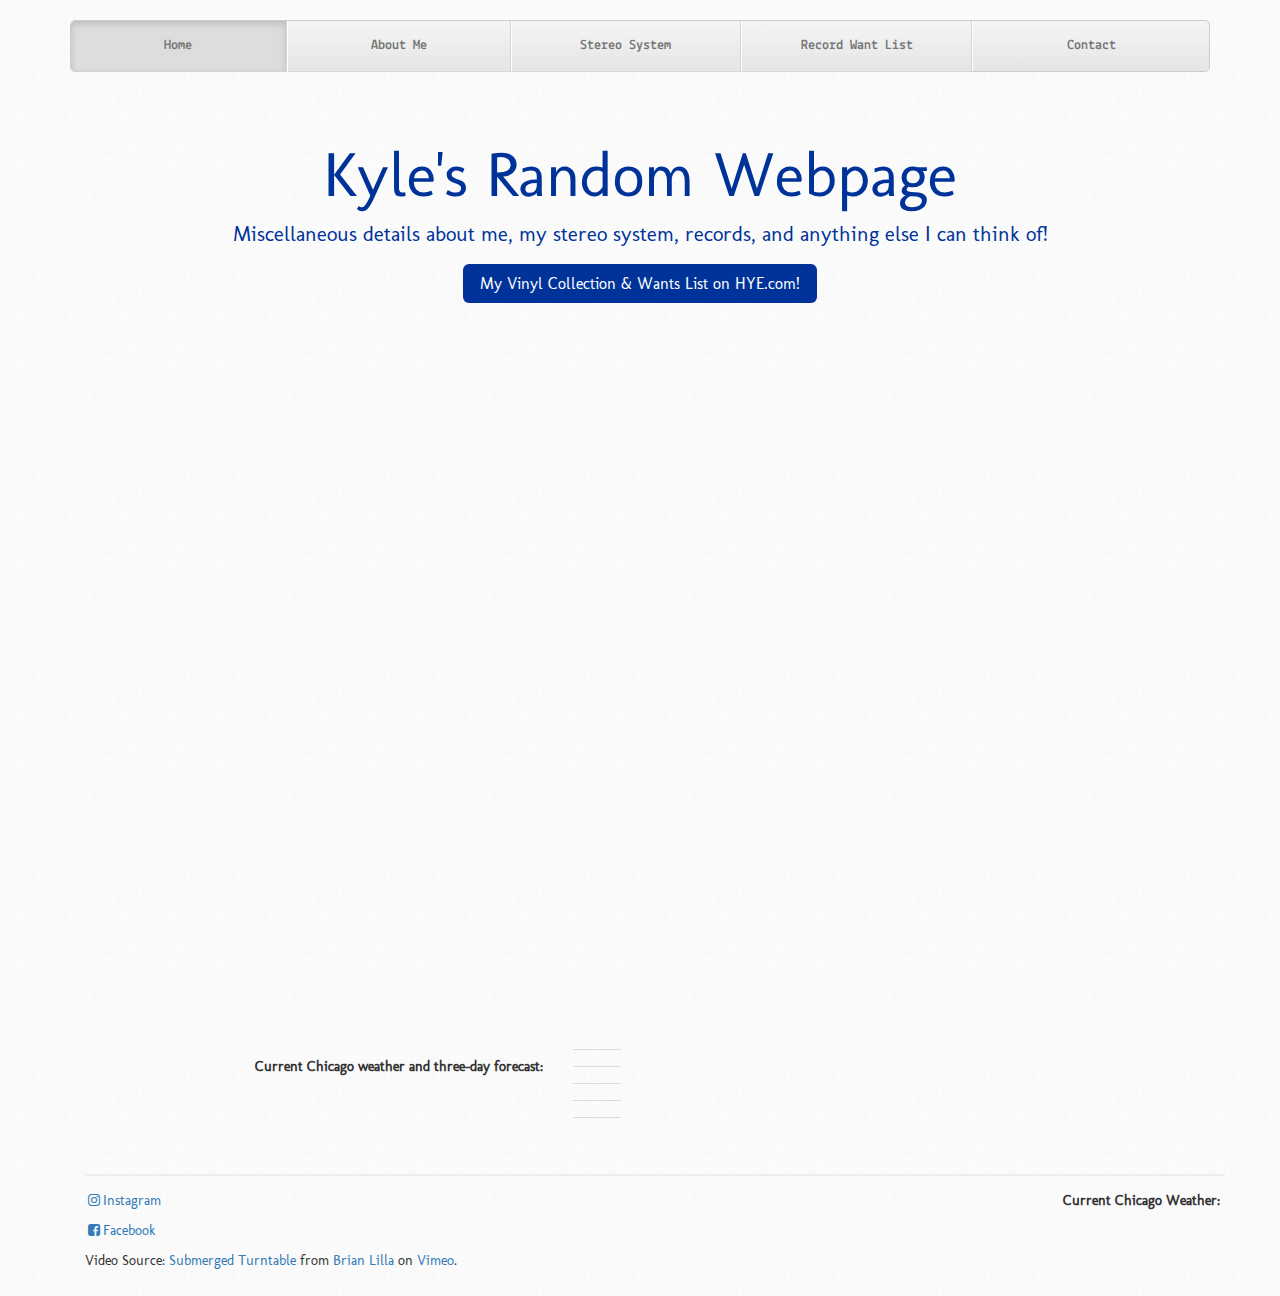
==== commit 34124ac9: "updated" ====
--- a/index.html
+++ b/index.html
@@ -46,7 +46,7 @@
       <div class="jumbotron">
         <h1>Kyle's Random Webpage</h1>
         <p class="lead">Miscellaneous details about me, my stereo system, records, and anything else I can think of!</p>
-        <p><a class="btn btn-lg btn-success" target="_blank" href="http://howsyouredge.com/swap/display.php?page=44" role="button">My Vinyl Collection & Wants List!</a></p>
+        <p><a class="btn btn-lg btn-success" target="_blank" href="http://howsyouredge.com/swap/display.php?page=44" role="button">My Vinyl Collection & Wants List on HYE.com!</a></p>
       </div>
 
       <div class="container">
--- a/css/styles.css
+++ b/css/styles.css
@@ -119,3 +119,13 @@
 .footer-icon {
   padding-left: 5px;
 }
+
+.btn-lg  {
+  background-color: #003399;
+  border-color: transparent;
+}
+
+.btn-primary {
+  background-color: #003399;
+  border-color: transparent;
+}
